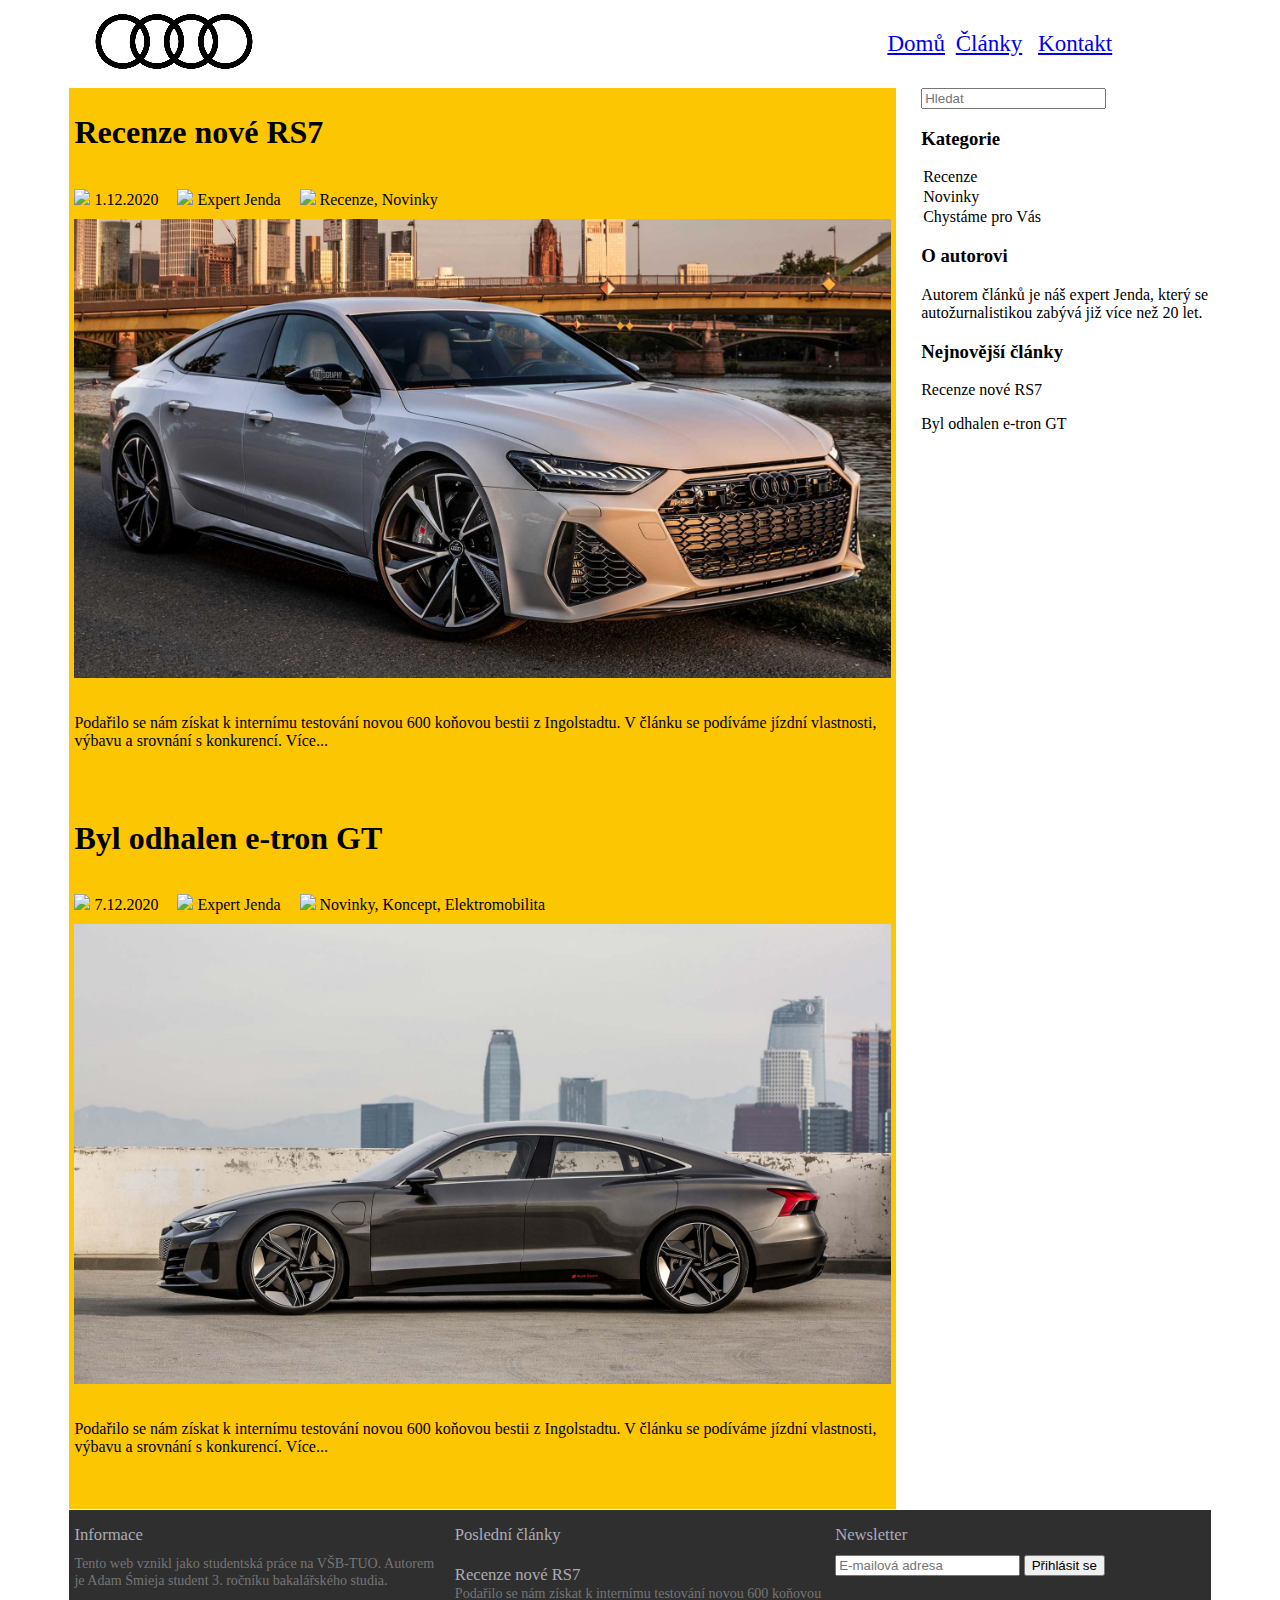
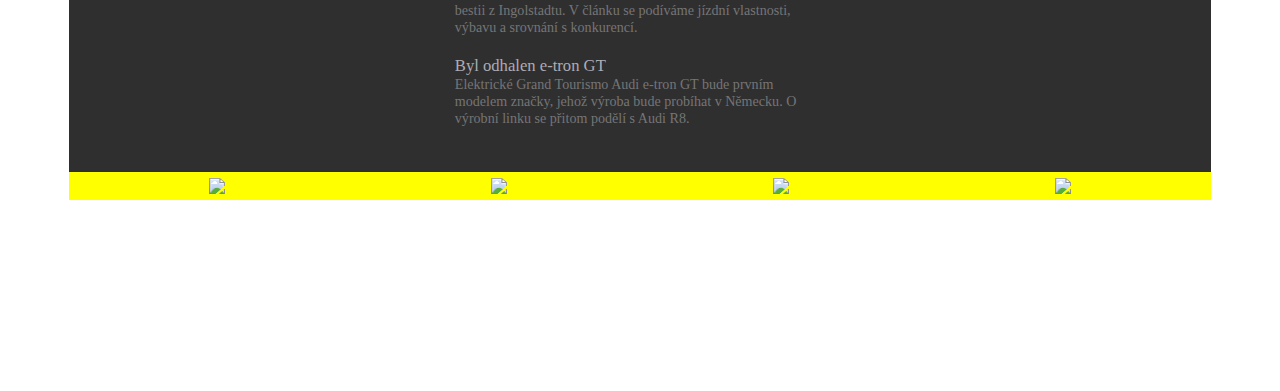
==== public/articles.html @ c875de24 "." ====
<!DOCTYPE html>
<html lang="en">

<head>
    <meta charset="UTF-8">
    <meta name="viewport" content="width=device-width, initial-scale=1.0">
    <title>VIA - Projekt B</title>
    <link rel="stylesheet" href="./css/nav-footer.css">
    <link rel="stylesheet" href="./css/articles.css">
    <script src="./js/script.js"></script>
</head>

<body>
    <div class="container">
        <div class="sidebar-left"></div>
        <nav>
            <div class="nav-container">
                <div class="nav-logo"><img src="./img/header-logo.png" alt=""></div>
                <div class="nav-items">
                    <ul>
                        <a href="./index.html">Domů</a>
                        <li>
                            <a href="./articles.html">Články</a>
                            <ul class="dropdown">
                                <li class="dropdown-item"><a href="#">Recenze RS7</a></li>
                                <li class="dropdown-item"><a href="#">Odhalení e-tron GT</a></li>
                            </ul>
                        </li>
                        <li><a href="./contact.html">Kontakt</a></li>
                    </ul>
                </div>
            </div>
        </nav>

        <main>
            <div class="main-container">
                <div class="articles">
                    <h1>Recenze nové RS7</h1>
                    <p>
                        <span>
                            <img src="https://img.icons8.com/pastel-glyph/14/000000/clock--v1.png" />
                            1.12.2020
                        </span>
                        <span>
                            <img src="https://img.icons8.com/cotton/16/000000/person-male--v2.png" />
                            Expert Jenda
                        </span>
                        <span>
                            <img src="https://img.icons8.com/material-sharp/16/000000/tags.png" />
                            Recenze, Novinky
                        </span>
                        <img class="article-header" src="./img/rs7-article-header.jpg">
                        <p>
                            Podařilo se nám získat k internímu testování novou 600 koňovou bestii z Ingolstadtu. V
                            článku se podíváme jízdní vlastnosti, výbavu a srovnání s konkurencí. Více...
                        </p>
                    </p>
                    <h1>Byl odhalen e-tron GT</h1>
                    <p>
                        <span>
                            <img src="https://img.icons8.com/pastel-glyph/14/000000/clock--v1.png" />
                            7.12.2020
                        </span>
                        <span>
                            <img src="https://img.icons8.com/cotton/16/000000/person-male--v2.png" />
                            Expert Jenda
                        </span>
                        <span>
                            <img src="https://img.icons8.com/material-sharp/16/000000/tags.png" />
                            Novinky, Koncept, Elektromobilita
                        </span>
                        <img class="article-header" src="./img/etron-article-header.jpg">
                        <p>
                            Podařilo se nám získat k internímu testování novou 600 koňovou bestii z Ingolstadtu. V
                            článku se podíváme jízdní vlastnosti, výbavu a srovnání s konkurencí. Více...
                        </p>
                    </p>
                </div>
                <div class="sidepanel">
                    <input type="text" placeholder="Hledat"><br>
                    <h3>Kategorie</h3>
                    <p class="category">Recenze</p>
                    <p class="category">Novinky</p>
                    <p class="category">Chystáme pro Vás</p>
                    <h3>O autorovi</h3>
                    <p>Autorem článků je náš expert Jenda, který se autožurnalistikou zabývá již více než 20 let.</p>
                    <h3>Nejnovější články</h3>
                    <p>Recenze nové RS7</p>
                    <p>Byl odhalen e-tron GT</p>
                </div>
            </div>
        </main>

        <footer>
            <div class="footer-container">
                <div class="footer-header" id="footer-text1">Informace</div>
                <div class="footer-header" id="footer-text1">Poslední články</div>
                <div class="footer-header" id="footer-text1">Newsletter</div>
                <div class="footer-content" id="footer-content1">Tento web vznikl jako studentská práce na VŠB-TUO.
                    Autorem je Adam Śmieja student 3. ročníku bakalářského studia. </div>
                <div class="footer-content" id="footer-content2">
                    <div class="article">
                        <div class="footer-header">
                            Recenze nové RS7
                            <div class="footer-content">
                                Podařilo se nám získat k internímu testování novou 600 koňovou bestii z Ingolstadtu. V
                                článku se podíváme jízdní vlastnosti, výbavu a srovnání s konkurencí.
                            </div>
                        </div>
                    </div>
                    <div class="article">
                        <div class="footer-header">
                            Byl odhalen e-tron GT
                            <div class="footer-content">
                                Elektrické Grand Tourismo Audi e-tron GT bude prvním modelem značky, jehož výroba bude
                                probíhat v Německu. O výrobní linku se přitom podělí s Audi R8.
                            </div>
                        </div>
                    </div>
                </div>
                <div class="footer-content" id="footer-content3">
                    <input type="email" name="Newsletter" id="newsletter-signup" placeholder="E-mailová adresa">
                    <button type="submit" id="signup">Přihlásit se</button>
                </div>
            </div>
            <div class="social"><img src="https://img.icons8.com/metro/20/000000/facebook-new--v2.png" /><img
                    src="https://img.icons8.com/metro/20/000000/twitter.png" /><img
                    src="https://img.icons8.com/metro/20/000000/linkedin.png" /><img
                    src="https://img.icons8.com/metro/20/000000/instagram-new.png" /></div>
        </footer>
        <div class="sidebar-right"></div>
    </div>

</body>

</html>
---- public/css/nav-footer.css ----
html,
body {
    padding: 0;
    margin: 0;
    width: 100%;
    height: 100%;
}

.container {
    display: grid;
    column-gap: 1px;
    row-gap: 1px;
    grid-template-columns: .3fr 5fr .3fr;
    grid-template-rows: 0.3fr 2fr 0.5fr;
    grid-template-areas: "sidebar-left nav sidebar-right" "sidebar-left main sidebar-right" "sidebar-left footer sidebar-right"
}

.nav-container {
    display: grid;
    grid-template-columns: 3fr 2fr;
    grid-template-rows: auto;
    grid-template-areas: "nav-logo nav-items";
}

li {
    display: block;
    transition-duration: 0.5s;
}

li:hover {
    cursor: pointer;
}

ul li ul {
    visibility: hidden;
    opacity: 0;
    position: absolute;
    transition: all 0.5s ease;
    margin-top: 1rem;
}

ul li:hover>ul,
ul li ul:hover {
    visibility: visible;
    opacity: 1;
    display: block;
}

.dropdown-item:hover {
    background-color: #fcc603;
}

ul li ul li {
    clear: both;
    width: 100%;
}

.nav {
    grid-area: nav;
    background-color: gray;
}

.nav-logo {
    grid-area: nav-logo;
}

.nav-logo img {
    padding-left: 15px;
    max-width: 25.5vw;
    height: auto;
}

.nav-items li {
    list-style-type: none;
    display: inline;
    padding: 5px;
    color: grey;
}

.nav-items {
    grid-area: nav-items;
    display: flex;
    justify-content: center;
    align-items: center;
    font-size: 1.8vw;
}

.sidebar-left {
    grid-area: sidebar-left;
    background-color: white;
}

.sidebar-right {
    grid-area: sidebar-right;
    background-color: white;
}

.main {
    grid-area: main;
    background-color: pink;
}

.footer {
    grid-area: footer;
    background-color: orange;
}

.footer-container {
    background-color: #2f2f30;
    display: grid;
    grid-template-columns: 1fr 1fr 1fr;
    grid-template-rows: 0.5fr 3fr 0.5fr;
    grid-template-areas: "footer-text1 footer-text2 footer-text3" "footer-content1 footer-content2 footer-content3" "social ";
    column-gap: 10px;
    padding: 5px;
}

.footer-header {
    font-size: 1.3vw;
    color: #acacb5;
    padding: 10px 0px;
}

.footer-content {
    font-size: 1.1vw;
    color: #757575;
}

.social {
    display: flex;
    font-size: 1.5vw;
    background-color: yellow;
    justify-content: space-around;
    padding: 6px;
}

#footer-text1 {}

#footer-text2 {}

#footer-text3 {}

#footer-content1 {}

#footer-content2 {}

#footer-content3 {}
---- public/css/articles.css ----
.main-container {
    display: grid;
    grid-template-columns: 2fr 0.7fr;
    grid-template-rows: auto;
    grid-template-areas: "articles sidepanel";
    column-gap: 25px;
}

.articles {
    display: grid;
    grid-area: articles;
    background-color: #fcc603;
    padding: 5px;
}

.sidepanel {
    grid-area: sidepanel;
}

.category{
    margin: 2px;
}

.articles span{
    padding-right:15px;
    margin-top: 2px;
}

.article-header{
    max-width: 100%;
    height: auto;
    padding-top: 10px;
}
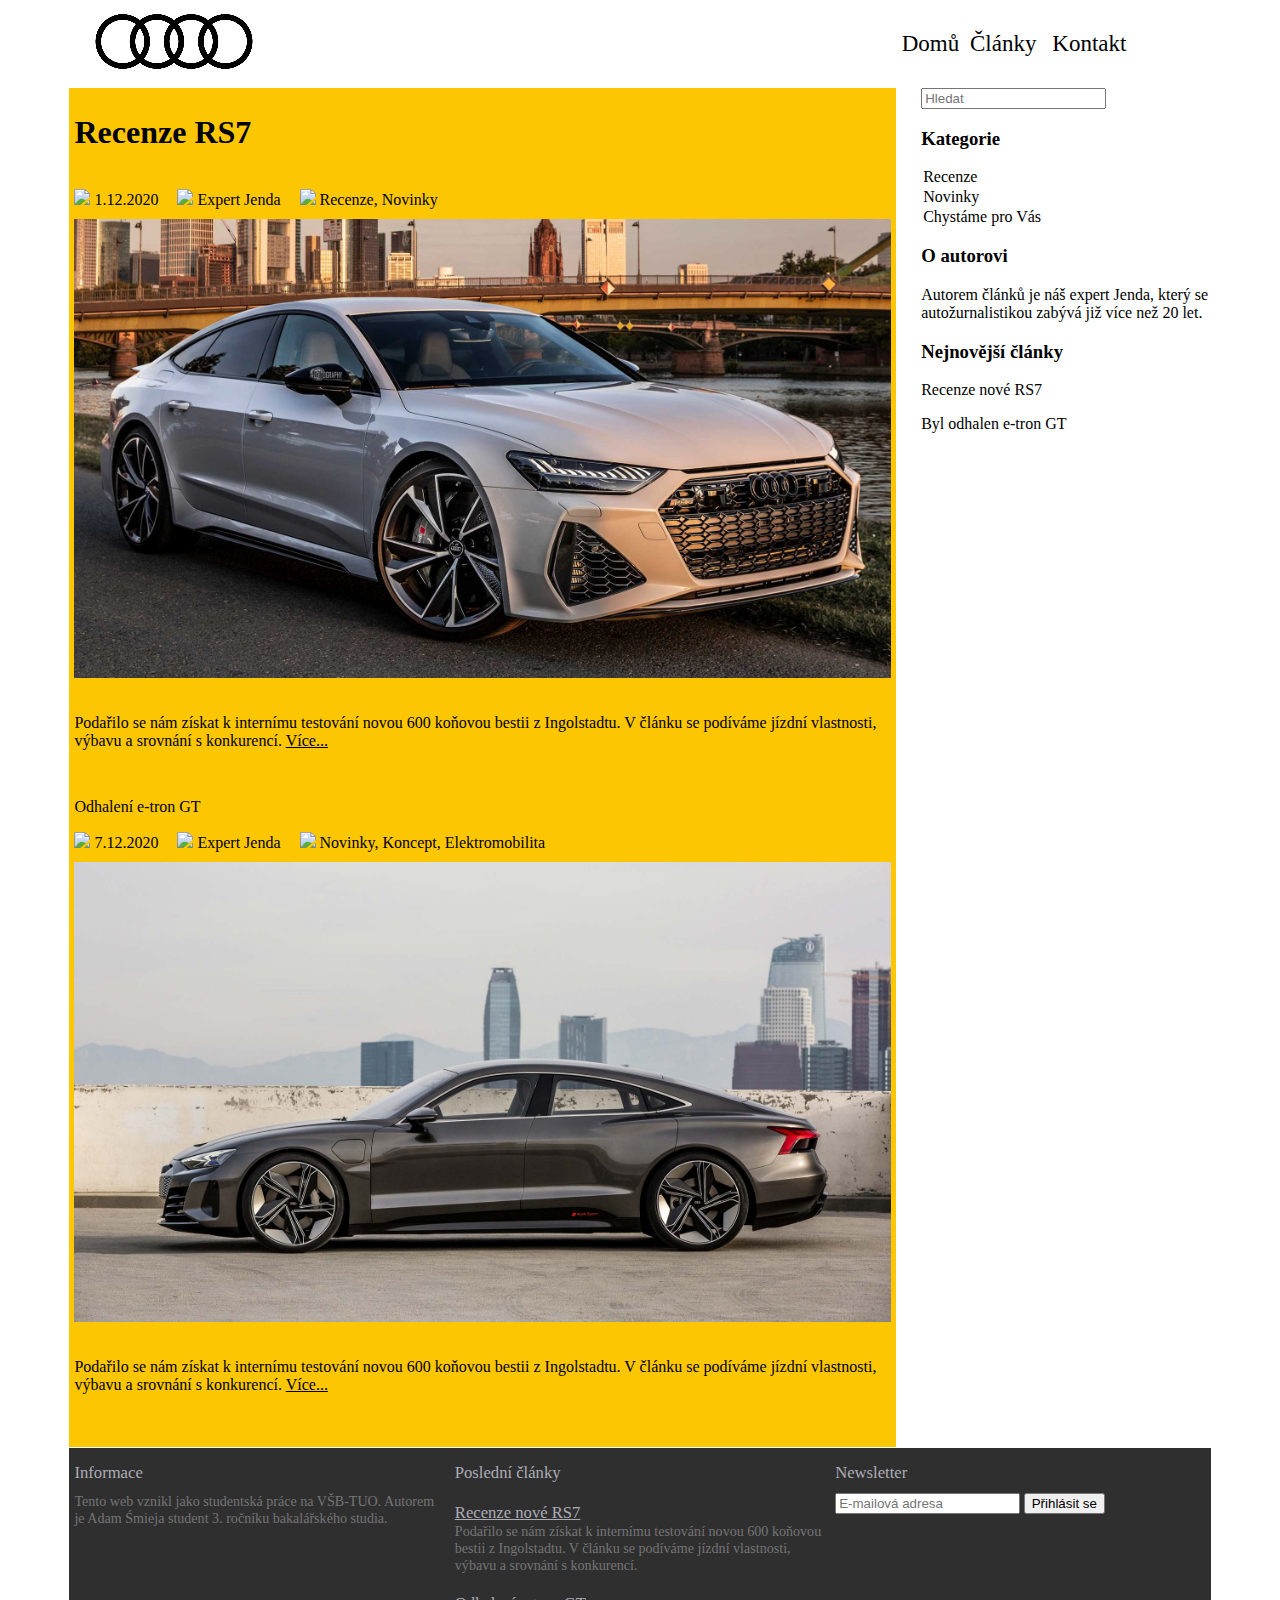
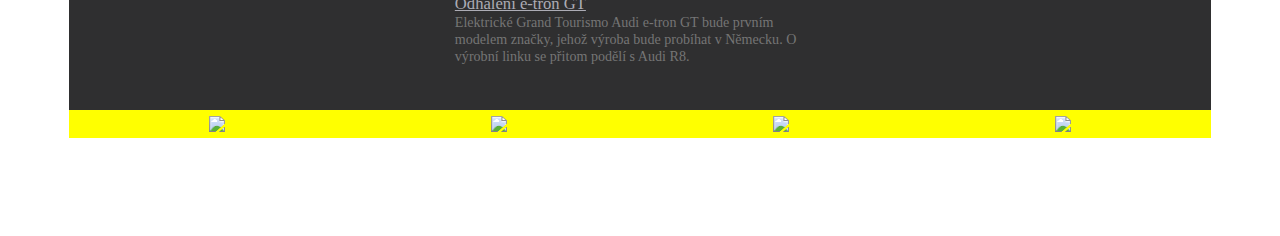
==== commit 09529c4c: "." ====
--- a/public/articles.html
+++ b/public/articles.html
@@ -22,8 +22,8 @@
                         <li>
                             <a href="./articles.html">Články</a>
                             <ul class="dropdown">
-                                <li class="dropdown-item"><a href="#">Recenze RS7</a></li>
-                                <li class="dropdown-item"><a href="#">Odhalení e-tron GT</a></li>
+                                <li class="dropdown-item"><a href="./article1.html">Recenze RS7</a></li><br>
+                                <li class="dropdown-item"><a href="./article2.html">Odhalení e-tron GT</a></li>
                             </ul>
                         </li>
                         <li><a href="./contact.html">Kontakt</a></li>
@@ -35,7 +35,7 @@
         <main>
             <div class="main-container">
                 <div class="articles">
-                    <h1>Recenze nové RS7</h1>
+                    <h1><a href="./article1.html">Recenze RS7</a></h1>
                     <p>
                         <span>
                             <img src="https://img.icons8.com/pastel-glyph/14/000000/clock--v1.png" />
@@ -50,12 +50,12 @@
                             Recenze, Novinky
                         </span>
                         <img class="article-header" src="./img/rs7-article-header.jpg">
-                        <p>
-                            Podařilo se nám získat k internímu testování novou 600 koňovou bestii z Ingolstadtu. V
-                            článku se podíváme jízdní vlastnosti, výbavu a srovnání s konkurencí. Více...
-                        </p>
+                    <p>
+                        Podařilo se nám získat k internímu testování novou 600 koňovou bestii z Ingolstadtu. V
+                        článku se podíváme jízdní vlastnosti, výbavu a srovnání s konkurencí. <a href="./article1.html" style="text-decoration: underline;">Více...</a>
                     </p>
-                    <h1>Byl odhalen e-tron GT</h1>
+                    </p>
+                    <a href="./article2.html">Odhalení e-tron GT</a>
                     <p>
                         <span>
                             <img src="https://img.icons8.com/pastel-glyph/14/000000/clock--v1.png" />
@@ -70,10 +70,10 @@
                             Novinky, Koncept, Elektromobilita
                         </span>
                         <img class="article-header" src="./img/etron-article-header.jpg">
-                        <p>
-                            Podařilo se nám získat k internímu testování novou 600 koňovou bestii z Ingolstadtu. V
-                            článku se podíváme jízdní vlastnosti, výbavu a srovnání s konkurencí. Více...
-                        </p>
+                    <p>
+                        Podařilo se nám získat k internímu testování novou 600 koňovou bestii z Ingolstadtu. V
+                        článku se podíváme jízdní vlastnosti, výbavu a srovnání s konkurencí. <a href="./article2.html"style="text-decoration: underline;">Více...</a>
+                    </p>
                     </p>
                 </div>
                 <div class="sidepanel">
@@ -101,7 +101,7 @@
                 <div class="footer-content" id="footer-content2">
                     <div class="article">
                         <div class="footer-header">
-                            Recenze nové RS7
+                            <a href="./article1.html"> Recenze nové RS7</a>
                             <div class="footer-content">
                                 Podařilo se nám získat k internímu testování novou 600 koňovou bestii z Ingolstadtu. V
                                 článku se podíváme jízdní vlastnosti, výbavu a srovnání s konkurencí.
@@ -110,7 +110,7 @@
                     </div>
                     <div class="article">
                         <div class="footer-header">
-                            Byl odhalen e-tron GT
+                            <a href="./article2.html">Odhalení e-tron GT</a>
                             <div class="footer-content">
                                 Elektrické Grand Tourismo Audi e-tron GT bude prvním modelem značky, jehož výroba bude
                                 probíhat v Německu. O výrobní linku se přitom podělí s Audi R8.
--- a/public/css/nav-footer.css
+++ b/public/css/nav-footer.css
@@ -6,18 +6,23 @@
     height: 100%;
 }
 
+a, a:visited {
+    color: black;
+    text-decoration: none;
+}
+
 .container {
     display: grid;
     column-gap: 1px;
     row-gap: 1px;
     grid-template-columns: .3fr 5fr .3fr;
-    grid-template-rows: 0.3fr 2fr 0.5fr;
+    grid-template-rows: 0.2fr 2fr 0.5fr;
     grid-template-areas: "sidebar-left nav sidebar-right" "sidebar-left main sidebar-right" "sidebar-left footer sidebar-right"
 }
 
 .nav-container {
     display: grid;
-    grid-template-columns: 3fr 2fr;
+    grid-template-columns: 5fr 3fr;
     grid-template-rows: auto;
     grid-template-areas: "nav-logo nav-items";
 }
@@ -114,6 +119,10 @@
     column-gap: 10px;
     padding: 5px;
 }
+.footer-header a{
+    color: #acacb5;
+    text-decoration: underline;
+}
 
 .footer-header {
     font-size: 1.3vw;
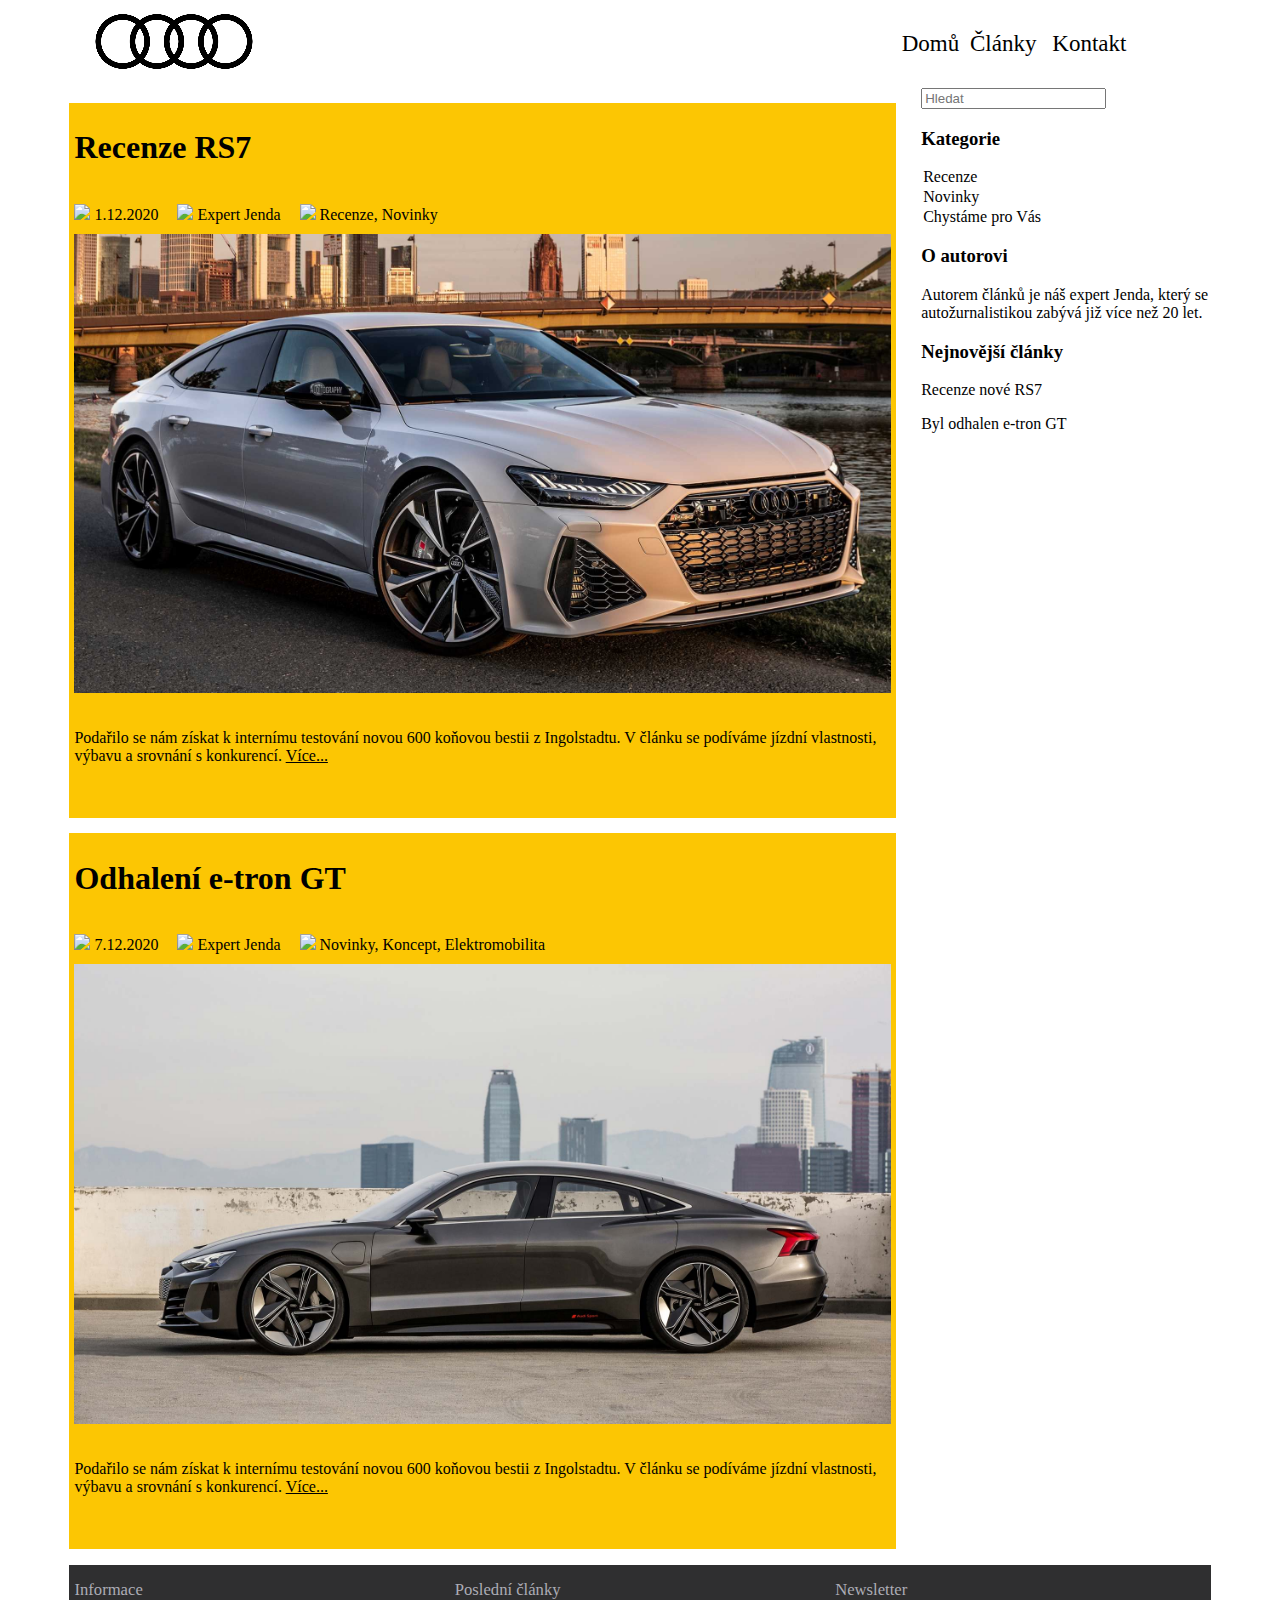
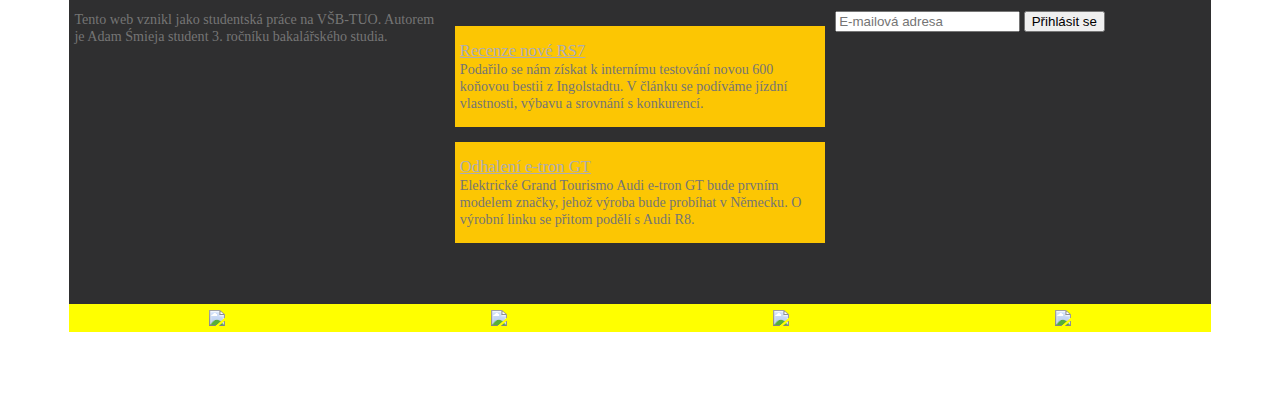
==== commit 3f9d34b7: "change to articles" ====
--- a/public/articles.html
+++ b/public/articles.html
@@ -35,27 +35,31 @@
         <main>
             <div class="main-container">
                 <div class="articles">
-                    <h1><a href="./article1.html">Recenze RS7</a></h1>
-                    <p>
-                        <span>
-                            <img src="https://img.icons8.com/pastel-glyph/14/000000/clock--v1.png" />
-                            1.12.2020
-                        </span>
-                        <span>
-                            <img src="https://img.icons8.com/cotton/16/000000/person-male--v2.png" />
-                            Expert Jenda
-                        </span>
-                        <span>
-                            <img src="https://img.icons8.com/material-sharp/16/000000/tags.png" />
-                            Recenze, Novinky
-                        </span>
-                        <img class="article-header" src="./img/rs7-article-header.jpg">
-                    <p>
-                        Podařilo se nám získat k internímu testování novou 600 koňovou bestii z Ingolstadtu. V
-                        článku se podíváme jízdní vlastnosti, výbavu a srovnání s konkurencí. <a href="./article1.html" style="text-decoration: underline;">Více...</a>
-                    </p>
-                    </p>
-                    <a href="./article2.html">Odhalení e-tron GT</a>
+                    <div class="article">
+                        <h1><a href="./article1.html">Recenze RS7</a></h1>
+                        <p>
+                            <span>
+                                <img src="https://img.icons8.com/pastel-glyph/14/000000/clock--v1.png" />
+                                1.12.2020
+                            </span>
+                            <span>
+                                <img src="https://img.icons8.com/cotton/16/000000/person-male--v2.png" />
+                                Expert Jenda
+                            </span>
+                            <span>
+                                <img src="https://img.icons8.com/material-sharp/16/000000/tags.png" />
+                                Recenze, Novinky
+                            </span>
+                            <img class="article-header" src="./img/rs7-article-header.jpg">
+                        <p>
+                            Podařilo se nám získat k internímu testování novou 600 koňovou bestii z Ingolstadtu. V
+                            článku se podíváme jízdní vlastnosti, výbavu a srovnání s konkurencí. <a
+                                href="./article1.html" style="text-decoration: underline;">Více...</a>
+                        </p>
+                        </p>
+                    </div>
+                    <div class="article">
+                    <h1><a href="./article2.html">Odhalení e-tron GT</a></h1>
                     <p>
                         <span>
                             <img src="https://img.icons8.com/pastel-glyph/14/000000/clock--v1.png" />
@@ -72,63 +76,65 @@
                         <img class="article-header" src="./img/etron-article-header.jpg">
                     <p>
                         Podařilo se nám získat k internímu testování novou 600 koňovou bestii z Ingolstadtu. V
-                        článku se podíváme jízdní vlastnosti, výbavu a srovnání s konkurencí. <a href="./article2.html"style="text-decoration: underline;">Více...</a>
+                        článku se podíváme jízdní vlastnosti, výbavu a srovnání s konkurencí. <a href="./article2.html"
+                            style="text-decoration: underline;">Více...</a>
                     </p>
                     </p>
                 </div>
-                <div class="sidepanel">
-                    <input type="text" placeholder="Hledat"><br>
-                    <h3>Kategorie</h3>
-                    <p class="category">Recenze</p>
-                    <p class="category">Novinky</p>
-                    <p class="category">Chystáme pro Vás</p>
-                    <h3>O autorovi</h3>
-                    <p>Autorem článků je náš expert Jenda, který se autožurnalistikou zabývá již více než 20 let.</p>
-                    <h3>Nejnovější články</h3>
-                    <p>Recenze nové RS7</p>
-                    <p>Byl odhalen e-tron GT</p>
-                </div>
             </div>
-        </main>
+            <div class="sidepanel">
+                <input type="text" placeholder="Hledat"><br>
+                <h3>Kategorie</h3>
+                <p class="category">Recenze</p>
+                <p class="category">Novinky</p>
+                <p class="category">Chystáme pro Vás</p>
+                <h3>O autorovi</h3>
+                <p>Autorem článků je náš expert Jenda, který se autožurnalistikou zabývá již více než 20 let.</p>
+                <h3>Nejnovější články</h3>
+                <p>Recenze nové RS7</p>
+                <p>Byl odhalen e-tron GT</p>
+            </div>
+    </div>
+    </main>
 
-        <footer>
-            <div class="footer-container">
-                <div class="footer-header" id="footer-text1">Informace</div>
-                <div class="footer-header" id="footer-text1">Poslední články</div>
-                <div class="footer-header" id="footer-text1">Newsletter</div>
-                <div class="footer-content" id="footer-content1">Tento web vznikl jako studentská práce na VŠB-TUO.
-                    Autorem je Adam Śmieja student 3. ročníku bakalářského studia. </div>
-                <div class="footer-content" id="footer-content2">
-                    <div class="article">
-                        <div class="footer-header">
-                            <a href="./article1.html"> Recenze nové RS7</a>
-                            <div class="footer-content">
-                                Podařilo se nám získat k internímu testování novou 600 koňovou bestii z Ingolstadtu. V
-                                článku se podíváme jízdní vlastnosti, výbavu a srovnání s konkurencí.
-                            </div>
-                        </div>
-                    </div>
-                    <div class="article">
-                        <div class="footer-header">
-                            <a href="./article2.html">Odhalení e-tron GT</a>
-                            <div class="footer-content">
-                                Elektrické Grand Tourismo Audi e-tron GT bude prvním modelem značky, jehož výroba bude
-                                probíhat v Německu. O výrobní linku se přitom podělí s Audi R8.
-                            </div>
+    <footer>
+        <div class="footer-container">
+            <div class="footer-header" id="footer-text1">Informace</div>
+            <div class="footer-header" id="footer-text1">Poslední články</div>
+            <div class="footer-header" id="footer-text1">Newsletter</div>
+            <div class="footer-content" id="footer-content1">Tento web vznikl jako studentská práce na VŠB-TUO.
+                Autorem je Adam Śmieja student 3. ročníku bakalářského studia. </div>
+            <div class="footer-content" id="footer-content2">
+                <div class="article">
+                    <div class="footer-header">
+                        <a href="./article1.html"> Recenze nové RS7</a>
+                        <div class="footer-content">
+                            Podařilo se nám získat k internímu testování novou 600 koňovou bestii z Ingolstadtu. V
+                            článku se podíváme jízdní vlastnosti, výbavu a srovnání s konkurencí.
                         </div>
                     </div>
                 </div>
-                <div class="footer-content" id="footer-content3">
-                    <input type="email" name="Newsletter" id="newsletter-signup" placeholder="E-mailová adresa">
-                    <button type="submit" id="signup">Přihlásit se</button>
+                <div class="article">
+                    <div class="footer-header">
+                        <a href="./article2.html">Odhalení e-tron GT</a>
+                        <div class="footer-content">
+                            Elektrické Grand Tourismo Audi e-tron GT bude prvním modelem značky, jehož výroba bude
+                            probíhat v Německu. O výrobní linku se přitom podělí s Audi R8.
+                        </div>
+                    </div>
                 </div>
             </div>
-            <div class="social"><img src="https://img.icons8.com/metro/20/000000/facebook-new--v2.png" /><img
-                    src="https://img.icons8.com/metro/20/000000/twitter.png" /><img
-                    src="https://img.icons8.com/metro/20/000000/linkedin.png" /><img
-                    src="https://img.icons8.com/metro/20/000000/instagram-new.png" /></div>
-        </footer>
-        <div class="sidebar-right"></div>
+            <div class="footer-content" id="footer-content3">
+                <input type="email" name="Newsletter" id="newsletter-signup" placeholder="E-mailová adresa">
+                <button type="submit" id="signup">Přihlásit se</button>
+            </div>
+        </div>
+        <div class="social"><img src="https://img.icons8.com/metro/20/000000/facebook-new--v2.png" /><img
+                src="https://img.icons8.com/metro/20/000000/twitter.png" /><img
+                src="https://img.icons8.com/metro/20/000000/linkedin.png" /><img
+                src="https://img.icons8.com/metro/20/000000/instagram-new.png" /></div>
+    </footer>
+    <div class="sidebar-right"></div>
     </div>
 
 </body>
--- a/public/css/articles.css
+++ b/public/css/articles.css
@@ -6,11 +6,12 @@
     column-gap: 25px;
 }
 
-.articles {
+.article {
     display: grid;
     grid-area: articles;
     background-color: #fcc603;
     padding: 5px;
+    margin: 15px 0px;
 }
 
 .sidepanel {
